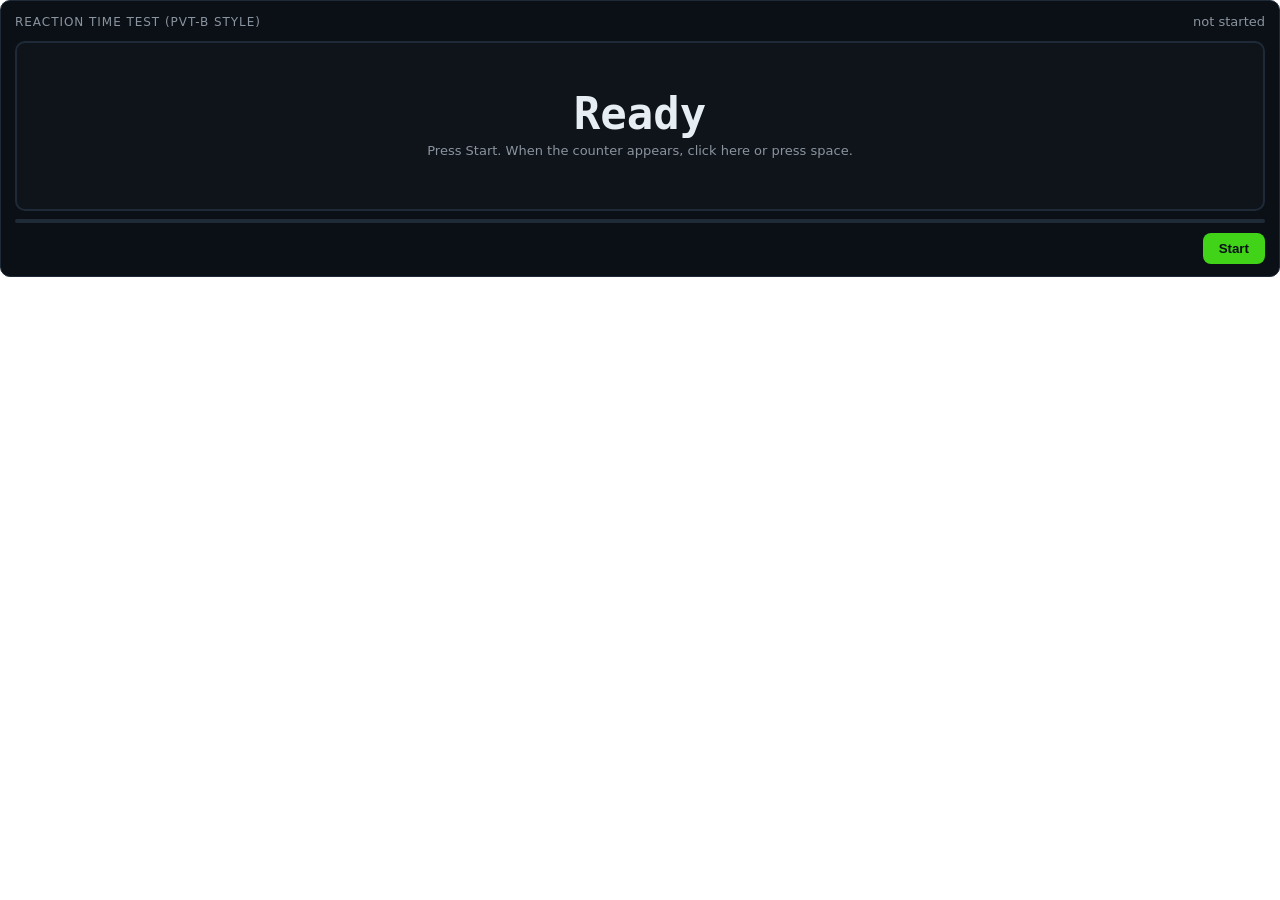
==== ui/reaction_test/index.html @ f3fa6fda "initial release" ====
<!doctype html>
<html>
<head>
<meta charset="utf-8">
<title>Reaction time test</title>
<style>
  /* Colours arrive from Python (ui_config) in the render args; these are fallbacks only. */
  :root { --bg: #0b1017; --panel: #0f141b; --line: #1f2a38; --ink: #e6edf3;
          --muted: #8b949e; --green: #40d317; --yellow: #ffd60a; --red: #ff3b30; }
  * { box-sizing: border-box; }
  body { margin: 0; background: transparent; color: var(--ink);
         font: 14px/1.4 "Source Sans Pro", "Segoe UI", system-ui, sans-serif; }
  #wrap { border: 1px solid var(--line); border-radius: 10px; padding: 12px 14px;
          background: var(--bg); }
  .row { display: flex; justify-content: space-between; align-items: center; gap: 10px; }
  .h { font-size: 12px; letter-spacing: .08em; text-transform: uppercase; color: var(--muted); }
  #pad { margin-top: 10px; height: 170px; border-radius: 10px; background: var(--panel);
         border: 2px solid var(--line); display: flex; align-items: center;
         justify-content: center; flex-direction: column; cursor: pointer; user-select: none;
         outline: none; }
  #pad:focus-visible { border-color: var(--green); }
  #big { font: 700 44px/1 Menlo, Consolas, monospace; }
  #hint { color: var(--muted); margin-top: 6px; font-size: 13px; }
  #pad.go #big { color: var(--yellow); }
  #pad.early { border-color: var(--red); }
  button { background: var(--green); color: var(--bg); border: 0; border-radius: 8px;
           padding: 8px 16px; font-weight: 700; cursor: pointer; white-space: nowrap; flex: none; }
  #note { flex: 1; min-width: 0; }
  button:disabled { opacity: .4; cursor: default; }
  #stats { color: var(--muted); font-size: 13px; }
  .bar { height: 4px; background: var(--line); border-radius: 2px; margin-top: 8px; }
  .bar > div { height: 4px; width: 0; background: var(--green); border-radius: 2px; }
</style>
</head>
<body>
<div id="wrap" data-testid="reaction-test" data-state="ready">
  <div class="row">
    <div class="h">Reaction time test (PVT-B style)</div>
    <div id="stats">not started</div>
  </div>
  <div id="pad" tabindex="0" role="button" aria-label="Reaction pad">
    <div id="big">Ready</div>
    <div id="hint">Press Start. When the counter appears, click here or press space.</div>
  </div>
  <div class="bar"><div id="progress"></div></div>
  <div class="row" style="margin-top:10px">
    <div id="note" style="color:var(--muted);font-size:12px"></div>
    <button id="start">Start</button>
  </div>
</div>
<script>
/* Minimal Streamlit component protocol (no streamlit-component-lib, no build step). */
function send(type, extra) {
  window.parent.postMessage(Object.assign({isStreamlitMessage: true, type: type}, extra), "*");
}
function setHeight() { send("streamlit:setFrameHeight", {height: document.body.scrollHeight + 4}); }
// the frame follows its content (stats or the note wrap onto a second line on narrow screens)
new ResizeObserver(setHeight).observe(document.body);

let args = {duration_s: 60, isi_min_s: 1, isi_max_s: 4, lapse_ms: 355, plausible_ms: [100, 2000]};
const wrap = document.getElementById("wrap"), pad = document.getElementById("pad"),
      big = document.getElementById("big"), hint = document.getElementById("hint"),
      stats = document.getElementById("stats"), startBtn = document.getElementById("start"),
      progress = document.getElementById("progress"), note = document.getElementById("note");

window.addEventListener("message", (ev) => {
  const d = ev.data || {};
  if (d.type !== "streamlit:render") return;
  args = Object.assign(args, d.args || {});
  const p = args.palette || {}, s = args.surface || {};
  const root = document.documentElement.style;
  [["--bg", s.panel], ["--panel", s.panel_2], ["--line", s.line], ["--ink", s.ink],
   ["--muted", s.muted], ["--green", p.green], ["--yellow", p.yellow], ["--red", p.red]]
    .forEach(([k, v]) => { if (v) root.setProperty(k, v); });
  note.textContent = Math.round(args.duration_s / 60 * 10) / 10 + " min, random wait "
    + args.isi_min_s + "-" + args.isi_max_s + " s; a response ≥ " + args.lapse_ms
    + " ms counts as a lapse.";
  setHeight();
});

let running = false, waiting = false, gap = false, shownAt = 0, timer = null, tick = null,
    endAt = 0, t0 = 0;
let rts = [], falseStarts = 0, misses = 0, missTimer = null;

function summary() {
  const [lo, hi] = args.plausible_ms;
  const ok = rts.filter(r => r >= lo && r <= hi);
  const mean = ok.length ? Math.round(ok.reduce((a, b) => a + b, 0) / ok.length) : null;
  const lapses = ok.filter(r => r >= args.lapse_ms).length + misses;   // a miss is a lapse
  return {mean, lapses, n: rts.length};
}
function showStats() {
  const s = summary();
  stats.textContent = s.n + " responses" + (s.mean ? ", mean " + s.mean + " ms" : "")
    + ", lapses " + s.lapses + (misses ? " (missed " + misses + ")" : "")
    + ", false starts " + falseStarts;
}
function schedule() {
  waiting = true; gap = false; pad.classList.remove("go");
  big.textContent = "· · ·"; hint.textContent = "Wait for the counter...";
  const wait = (args.isi_min_s + Math.random() * (args.isi_max_s - args.isi_min_s)) * 1000;
  timer = setTimeout(() => {
    if (!running) return;
    waiting = false; shownAt = performance.now(); pad.classList.add("go");
    hint.textContent = "Now: click or press space";
    tick = setInterval(() => { big.textContent = Math.round(performance.now() - shownAt); }, 16);
    // no response within the plausible window (quality gate upper bound): a miss, next trial
    missTimer = setTimeout(() => {
      if (!running || gap) return;
      clearInterval(tick); misses++; gap = true; pad.classList.remove("go");
      big.textContent = "Missed"; hint.textContent = "";
      showStats();
      if (performance.now() >= endAt) { finish(); return; }
      setTimeout(() => { if (running) schedule(); }, 500);
    }, args.plausible_ms[1]);
  }, wait);
}
function respond() {
  if (!running || gap) return;                    // between trials: clicks are ignored
  if (waiting) {                                  // pressed before the counter appeared
    falseStarts++; pad.classList.add("early"); hint.textContent = "Too early";
    setTimeout(() => pad.classList.remove("early"), 300);
    clearTimeout(timer); showStats(); schedule(); return;
  }
  const rt = performance.now() - shownAt;
  clearInterval(tick); clearTimeout(missTimer); rts.push(Math.round(rt));
  gap = true; pad.classList.remove("go");         // one response per stimulus
  big.textContent = Math.round(rt) + " ms"; hint.textContent = "";
  showStats();
  if (performance.now() >= endAt) { finish(); return; }
  setTimeout(() => { if (running) schedule(); }, 500);
}
function finish() {
  running = false; clearTimeout(timer); clearInterval(tick); clearTimeout(missTimer);
  progress.style.width = "100%"; wrap.dataset.state = "done";
  const s = summary();
  big.textContent = s.mean ? s.mean + " ms" : "--";
  hint.textContent = "Mean reaction time. Written to the check-in.";
  startBtn.disabled = false; startBtn.textContent = "Run again";
  send("streamlit:setComponentValue",
       {value: {rts: rts, false_starts: falseStarts, misses: misses, duration_s: args.duration_s},
        dataType: "json"});
  const m = document.createElement("div");
  m.setAttribute("data-testid", "reaction-done"); m.style.display = "none"; wrap.appendChild(m);
}
startBtn.addEventListener("click", () => {
  rts = []; falseStarts = 0; misses = 0; running = true; wrap.dataset.state = "running";
  startBtn.disabled = true; t0 = performance.now(); endAt = t0 + args.duration_s * 1000;
  showStats(); pad.focus(); schedule();
  (function bar() {
    if (!running) return;
    progress.style.width = Math.min(100, 100 * (performance.now() - t0) / (args.duration_s * 1000)) + "%";
    // the test ends at the time limit whatever the state; a stimulus still on screen then
    // is not answered and not counted (as in the PVT-B)
    if (performance.now() >= endAt) { finish(); return; }
    requestAnimationFrame(bar);
  })();
});
pad.addEventListener("mousedown", respond);
pad.addEventListener("keydown", (e) => { if (e.code === "Space") { e.preventDefault(); if (!e.repeat) respond(); } });

send("streamlit:componentReady", {apiVersion: 1});
setHeight();
</script>
</body>
</html>
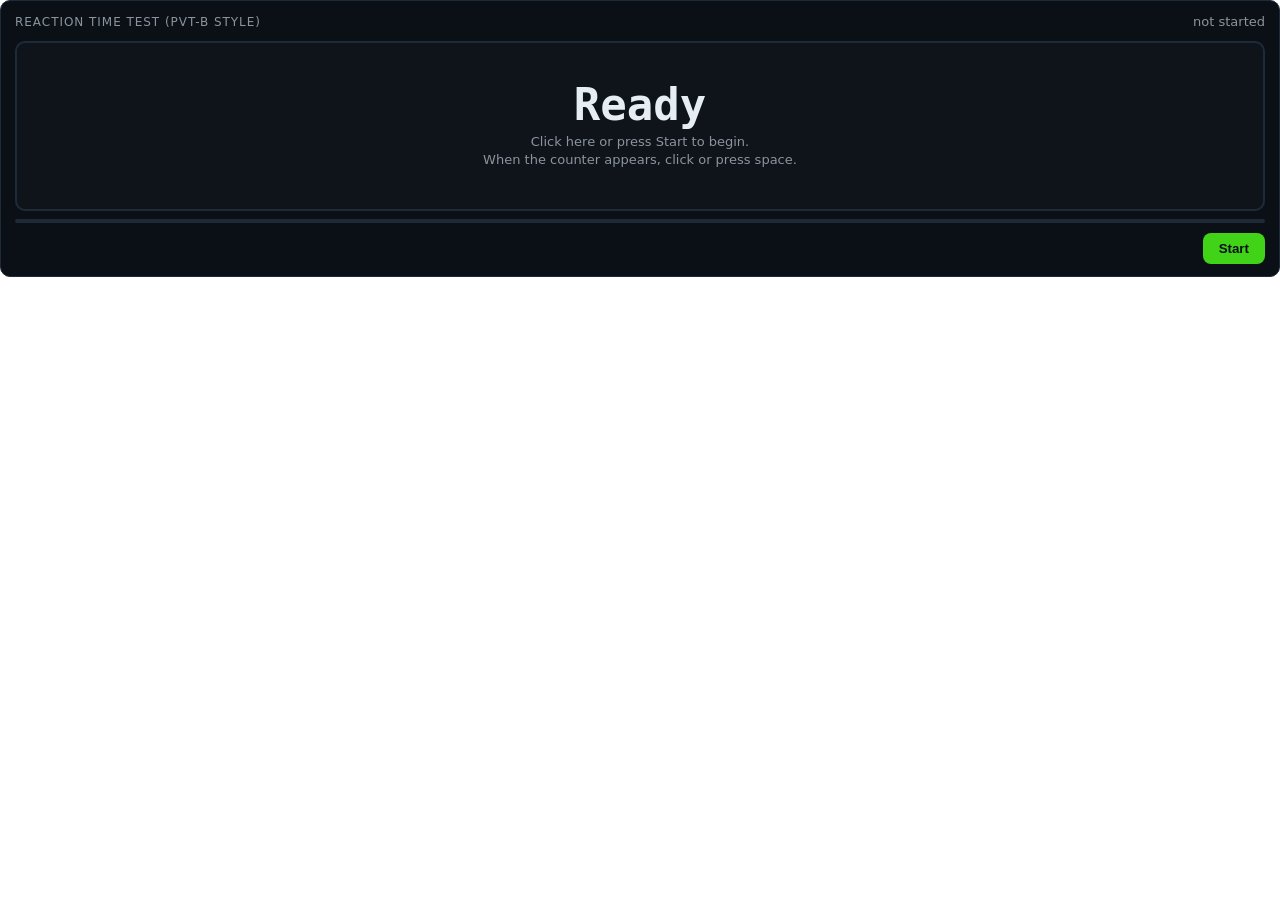
==== commit 9290bead: "finalize UI" ====
--- a/ui/reaction_test/index.html
+++ b/ui/reaction_test/index.html
@@ -20,14 +20,25 @@
          outline: none; }
   #pad:focus-visible { border-color: var(--green); }
   #big { font: 700 44px/1 Menlo, Consolas, monospace; }
-  #hint { color: var(--muted); margin-top: 6px; font-size: 13px; }
-  #pad.go #big { color: var(--yellow); }
-  #pad.early { border-color: var(--red); }
+  #hint { color: var(--muted); margin-top: 6px; font-size: 13px; text-align: center; }
+  /* each state recolours the whole pad: counter showing (green: press now), pressed too
+     early (red), no response in time (grey), like a traffic light */
+  #pad { transition: background-color .12s, border-color .12s; }
+  #pad.go { border-color: var(--green);
+            background: color-mix(in srgb, var(--green) 16%, var(--panel)); }
+  #pad.go #big { color: var(--green); }
+  #pad.early { border-color: var(--red);
+               background: color-mix(in srgb, var(--red) 22%, var(--panel)); }
+  #pad.missed { border-color: var(--muted);
+                background: color-mix(in srgb, var(--muted) 18%, var(--panel)); }
   button { background: var(--green); color: var(--bg); border: 0; border-radius: 8px;
            padding: 8px 16px; font-weight: 700; cursor: pointer; white-space: nowrap; flex: none; }
   #note { flex: 1; min-width: 0; }
   button:disabled { opacity: .4; cursor: default; }
-  #stats { color: var(--muted); font-size: 13px; }
+  .h { flex: none; }
+  /* one line whatever the counts, so the frame never grows when the test starts */
+  #stats { color: var(--muted); font-size: 13px; flex: 1; min-width: 0; text-align: right;
+           white-space: nowrap; overflow: hidden; text-overflow: ellipsis; }
   .bar { height: 4px; background: var(--line); border-radius: 2px; margin-top: 8px; }
   .bar > div { height: 4px; width: 0; background: var(--green); border-radius: 2px; }
 </style>
@@ -40,7 +51,7 @@
   </div>
   <div id="pad" tabindex="0" role="button" aria-label="Reaction pad">
     <div id="big">Ready</div>
-    <div id="hint">Press Start. When the counter appears, click here or press space.</div>
+    <div id="hint">Click here or press Start to begin.<br>When the counter appears, click or press space.</div>
   </div>
   <div class="bar"><div id="progress"></div></div>
   <div class="row" style="margin-top:10px">
@@ -91,12 +102,14 @@
 }
 function showStats() {
   const s = summary();
-  stats.textContent = s.n + " responses" + (s.mean ? ", mean " + s.mean + " ms" : "")
-    + ", lapses " + s.lapses + (misses ? " (missed " + misses + ")" : "")
+  stats.textContent = s.n + " resp" + (s.mean ? " · mean " + s.mean + " ms" : "")
+    + " · lapses " + s.lapses + (misses ? " (missed " + misses + ")" : "")
+    + " · early " + falseStarts;
+  stats.title = s.n + " responses, lapses " + s.lapses + ", missed " + misses
     + ", false starts " + falseStarts;
 }
 function schedule() {
-  waiting = true; gap = false; pad.classList.remove("go");
+  waiting = true; gap = false; pad.classList.remove("go", "missed");
   big.textContent = "· · ·"; hint.textContent = "Wait for the counter...";
   const wait = (args.isi_min_s + Math.random() * (args.isi_max_s - args.isi_min_s)) * 1000;
   timer = setTimeout(() => {
@@ -108,6 +121,7 @@
     missTimer = setTimeout(() => {
       if (!running || gap) return;
       clearInterval(tick); misses++; gap = true; pad.classList.remove("go");
+      pad.classList.add("missed");
       big.textContent = "Missed"; hint.textContent = "";
       showStats();
       if (performance.now() >= endAt) { finish(); return; }
@@ -118,9 +132,13 @@
 function respond() {
   if (!running || gap) return;                    // between trials: clicks are ignored
   if (waiting) {                                  // pressed before the counter appeared
-    falseStarts++; pad.classList.add("early"); hint.textContent = "Too early";
-    setTimeout(() => pad.classList.remove("early"), 300);
-    clearTimeout(timer); showStats(); schedule(); return;
+    falseStarts++; clearTimeout(timer); showStats(); schedule();
+    pad.classList.add("early"); hint.textContent = "Too early";   // shown over the new wait
+    setTimeout(() => {
+      pad.classList.remove("early");
+      if (waiting) hint.textContent = "Wait for the counter...";
+    }, 600);
+    return;
   }
   const rt = performance.now() - shownAt;
   clearInterval(tick); clearTimeout(missTimer); rts.push(Math.round(rt));
@@ -132,10 +150,11 @@
 }
 function finish() {
   running = false; clearTimeout(timer); clearInterval(tick); clearTimeout(missTimer);
-  progress.style.width = "100%"; wrap.dataset.state = "done";
+  progress.style.width = "100%"; wrap.dataset.state = "done"; doneAt = performance.now();
+  pad.classList.remove("go", "missed", "early");               // the result on a calm pad
   const s = summary();
   big.textContent = s.mean ? s.mean + " ms" : "--";
-  hint.textContent = "Mean reaction time. Written to the check-in.";
+  hint.textContent = "Mean reaction time, written to the check-in. Click to run again.";
   startBtn.disabled = false; startBtn.textContent = "Run again";
   send("streamlit:setComponentValue",
        {value: {rts: rts, false_starts: falseStarts, misses: misses, duration_s: args.duration_s},
@@ -143,7 +162,9 @@
   const m = document.createElement("div");
   m.setAttribute("data-testid", "reaction-done"); m.style.display = "none"; wrap.appendChild(m);
 }
-startBtn.addEventListener("click", () => {
+let doneAt = 0;
+function begin() {
+  if (running || performance.now() - doneAt < 1000) return;   // a late tap is not a restart
   rts = []; falseStarts = 0; misses = 0; running = true; wrap.dataset.state = "running";
   startBtn.disabled = true; t0 = performance.now(); endAt = t0 + args.duration_s * 1000;
   showStats(); pad.focus(); schedule();
@@ -155,9 +176,15 @@
     if (performance.now() >= endAt) { finish(); return; }
     requestAnimationFrame(bar);
   })();
-});
-pad.addEventListener("mousedown", respond);
-pad.addEventListener("keydown", (e) => { if (e.code === "Space") { e.preventDefault(); if (!e.repeat) respond(); } });
+}
+startBtn.addEventListener("click", begin);
+// the pad is the obvious thing to press: before a run it starts the test, during it responds
+function press() {
+  if (!running) { begin(); return; }
+  respond();
+}
+pad.addEventListener("mousedown", press);
+pad.addEventListener("keydown", (e) => { if (e.code === "Space") { e.preventDefault(); if (!e.repeat) press(); } });
 
 send("streamlit:componentReady", {apiVersion: 1});
 setHeight();
